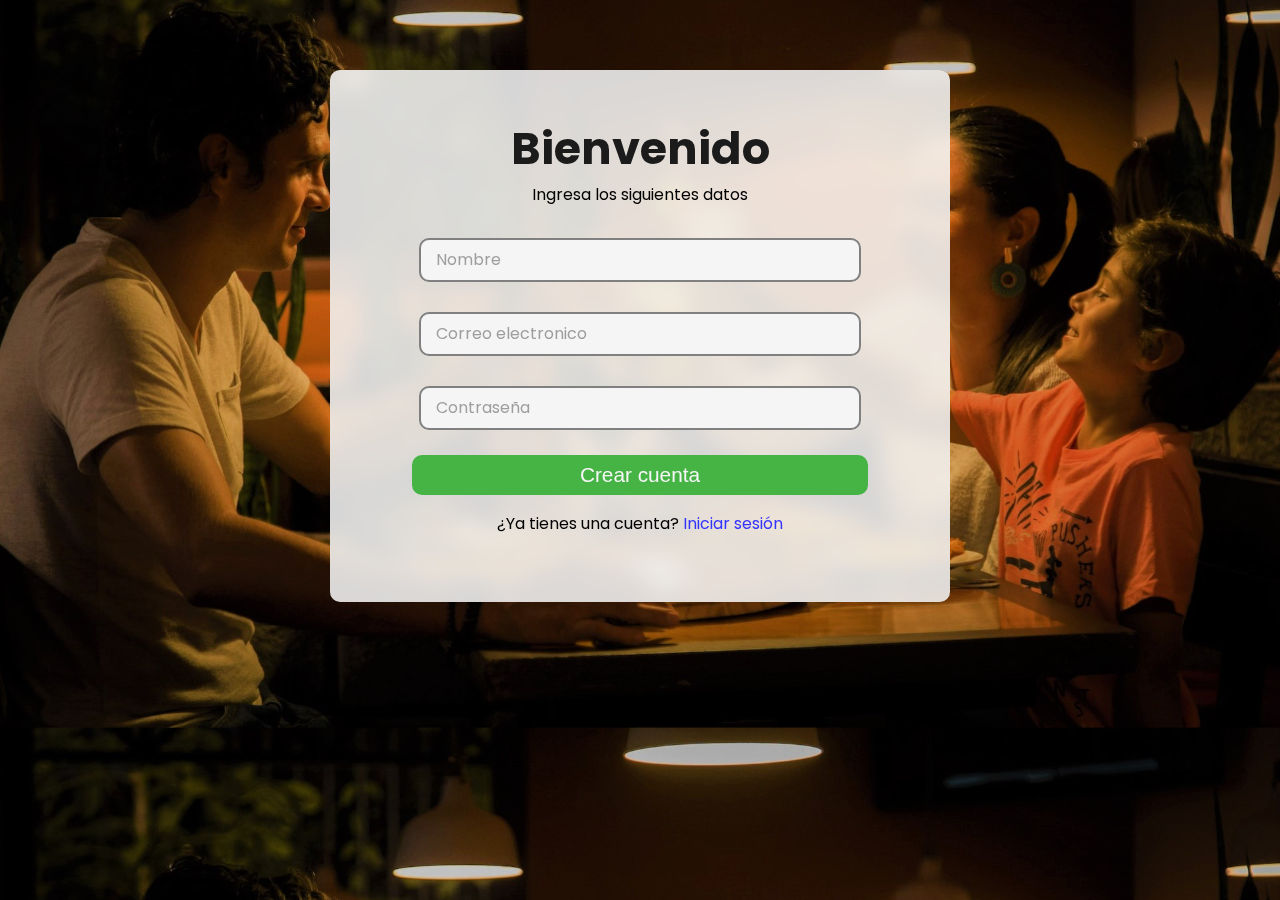
==== cuenta-nueva.html @ c5774bd5 "XD" ====
<!DOCTYPE html>
<html lang="es">
<head>
    <meta charset="UTF-8">
    <meta name="viewport" content="width=device-width, initial-scale=1.0">
    <link rel="stylesheet" href="css/sesion.css">
    <title>Crear cuenta</title>
</head>
<body>
    <div class="container">
        <p class="titulo">Bienvenido</p>
        <p class="sub">Ingresa los siguientes datos</p>
        <div class="input-container">
            <input type="text" id="nombre" class="input-field">
            <label for="nombre" class="input-label">Nombre</label>
        </div>
        <div class="input-container">
            <input type="text"  id="correo" class="input-field">
            <label for="correo" class="input-label">Correo electronico</label>
        </div>
        <div class="input-container">
            <input type="password" id="contraseña" class="input-field">
            <label for="contraseña" class="input-label">Contraseña</label>
        </div>
        <button class="iniciar-btn" id="nuevaCuenta-btn">Crear cuenta</button>
        <p class="text-link">¿Ya tienes una cuenta? <a id="link" href="#">Iniciar sesión</a></p>
    </div>
</body>
---- css/sesion.css ----
@import url('https://fonts.googleapis.com/css2?family=Montserrat:ital,wght@0,100;0,200;0,300;0,400;0,500;0,600;0,700;0,800;0,900;1,100;1,200;1,300;1,400;1,500;1,600;1,700;1,800;1,900&family=Poppins:ital,wght@0,100;0,200;0,300;0,400;0,500;0,600;0,700;0,800;0,900;1,100;1,200;1,300;1,400;1,500;1,600;1,700;1,800;1,900&display=swap');

:root{

    --vanilla: whitesmoke;
    --orange: rgb(255, 208, 0);
    --green: rgb(69, 180, 69);
    --pastel: rgb(245, 216, 88);

}

body {
    display: flex;
    justify-content: center;
    align-items: center;
    margin: 0;
    background-image: url(../images/Banner\ 2.jpg);
    background-position: center;
    background-size: cover;
    font-family: "Poppins";
}

.container {
    margin-top: 70px;
    display: flex;
    width: 600px;
    align-items: center;
    height: auto;
    padding-bottom: 50px;
    padding-left: 10px;
    padding-right: 10px;
    background-color: rgba(245, 245, 245, 0.874);
    border-radius: 10px;
    flex-direction: column;
    backdrop-filter: blur(10px);
}

.titulo {
    color: rgb(27, 27, 27);
    font-size: 2.8rem;
    font-weight: bolder;
    margin-bottom: 0;
}

.sub {
    margin-top: 0;
}

.input-field{
    width: 93%;
    height: 10px;
    border-radius: 10px;
    border: 2px solid gray;
    background-color: whitesmoke;
    padding: 15px;
    font-size: 1rem;
}

.iniciar-btn {
    border-radius: 10px;
    border: 2px solid var(--green);
    background-color: var(--green);
    margin-top: 10px;
    width: 76%;
    height: 40px;
    color: whitesmoke;
    font-size: 1.3rem;
    transition: 0.3s;
}

.input-container {
    position: relative;
    width: 73%;
    display: flex;
    flex-direction: column;
    align-items: center;
    margin: 15px;
}

.input-label {
    position: absolute;
    left: 15px;
    top: 9px;
    color: rgb(158, 158, 158);
    pointer-events: none;
    transition: 0.4s;
}

.input-field:focus + .input-label{
    top: -25px;
    color: var(--green);
}

.iniciar-btn:hover {
    background-color: whitesmoke;
    color: var(--green);
}

#link {
    color: rgb(52, 52, 255);
    text-decoration: none;
}

#crear-cuenta:hover {
    text-decoration: underline;
}

.text-link {
    text-align: center;
}

@media screen and (max-width: 697px){
    .container {
        width: 390px;
    }

    .input-label {
        left: 10px;
    }
}

@media screen and (max-width: 397px){
    .container {
        width: 290px;
    }
    .input-label {
        left: 8px;
    }
}
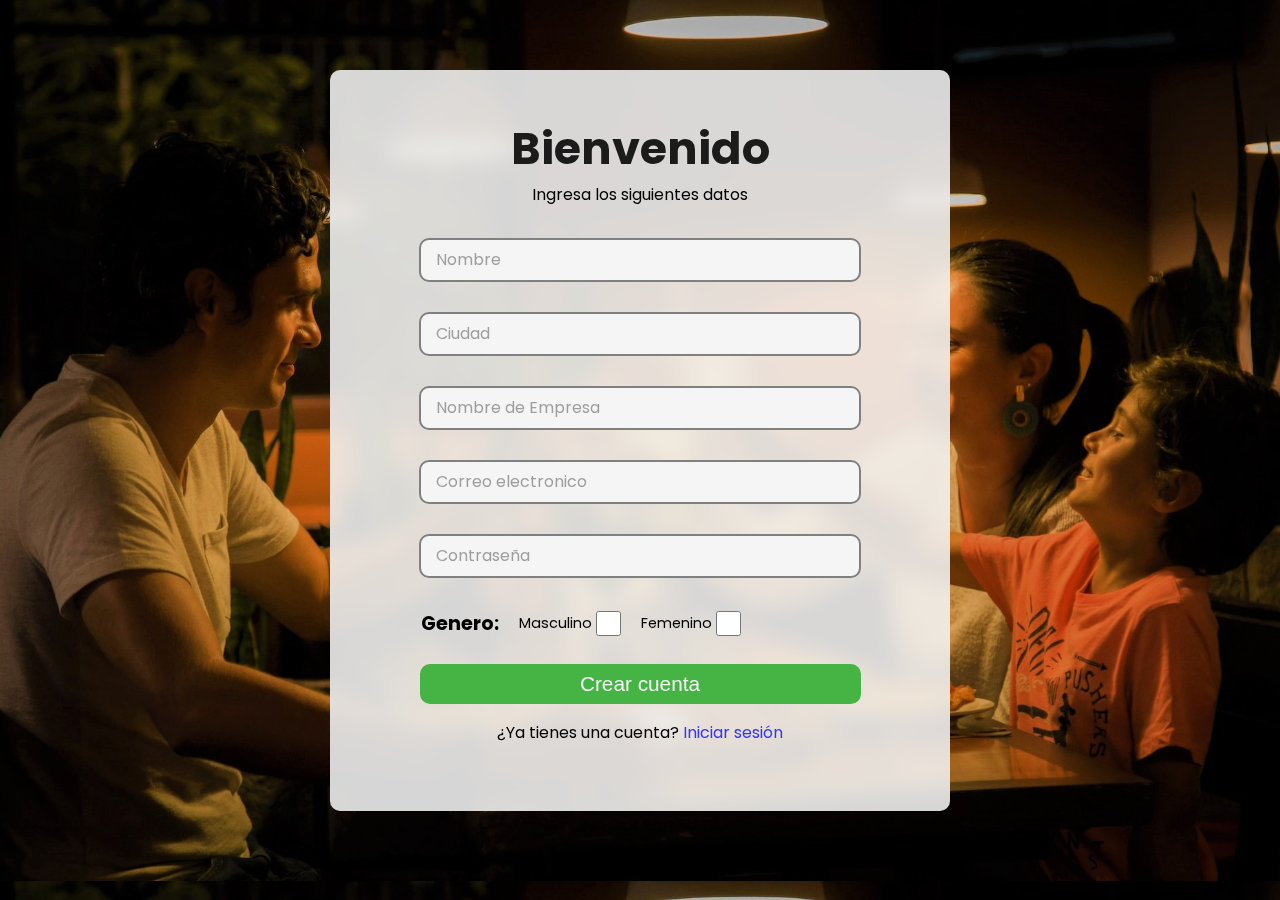
==== commit c046e85d: "XD" ====
--- a/cuenta-nueva.html
+++ b/cuenta-nueva.html
@@ -15,6 +15,14 @@
             <label for="nombre" class="input-label">Nombre</label>
         </div>
         <div class="input-container">
+            <input type="text"  id="ciudad" class="input-field">
+            <label for="ciudad" class="input-label">Ciudad</label>
+        </div>
+        <div class="input-container">
+            <input type="text"  id="empresa" class="input-field">
+            <label for="empresa" class="input-label">Nombre de Empresa</label>
+        </div>
+        <div class="input-container">
             <input type="text"  id="correo" class="input-field">
             <label for="correo" class="input-label">Correo electronico</label>
         </div>
@@ -22,6 +30,17 @@
             <input type="password" id="contraseña" class="input-field">
             <label for="contraseña" class="input-label">Contraseña</label>
         </div>
+        <div class="check-container">
+            <p>Genero: </p>
+            <div class="check">
+                <label for="masculino">Masculino</label>
+                <input type="checkbox" id="masculino" class="checkbox">
+            </div>
+            <div class="check">
+                <label for="femenino">Femenino</label>
+                <input type="checkbox" id="femenino" class="checkbox">
+            </div>
+        </div>
         <button class="iniciar-btn" id="nuevaCuenta-btn">Crear cuenta</button>
         <p class="text-link">¿Ya tienes una cuenta? <a id="link" href="#">Iniciar sesión</a></p>
     </div>
--- a/css/sesion.css
+++ b/css/sesion.css
@@ -33,6 +33,7 @@
     border-radius: 10px;
     flex-direction: column;
     backdrop-filter: blur(10px);
+    margin-bottom: 70px;
 }
 
 .titulo {
@@ -40,10 +41,12 @@
     font-size: 2.8rem;
     font-weight: bolder;
     margin-bottom: 0;
+    text-align: center;
 }
 
 .sub {
     margin-top: 0;
+    text-align: center;
 }
 
 .input-field{
@@ -61,7 +64,7 @@
     border: 2px solid var(--green);
     background-color: var(--green);
     margin-top: 10px;
-    width: 76%;
+    width: 73.5%;
     height: 40px;
     color: whitesmoke;
     font-size: 1.3rem;
@@ -109,6 +112,38 @@
     text-align: center;
 }
 
+.checkbox {
+    width: 25px;
+    height: 25px;
+    margin-right: 20px;
+}
+
+.check-container {
+    position: relative;
+    width: 73%;
+    display: flex;
+    align-items: center;
+    margin: 15px;
+}
+
+.check-container p{
+    margin: 0;
+    margin-right: 20px;
+    font-size: 1.2rem;
+    font-weight: bold;
+
+}
+
+.check-container label{
+    font-size: 0.9rem;
+}
+
+.check {
+    display: flex;
+    justify-content: center;
+    align-items: center;
+}
+
 @media screen and (max-width: 697px){
     .container {
         width: 390px;
@@ -126,4 +161,13 @@
     .input-label {
         left: 8px;
     }
+
+    .check-container p{
+        margin-right: 10px;
+    }
+
+    .check-container {
+        flex-direction: column;
+        margin: 10px;
+    }
 }